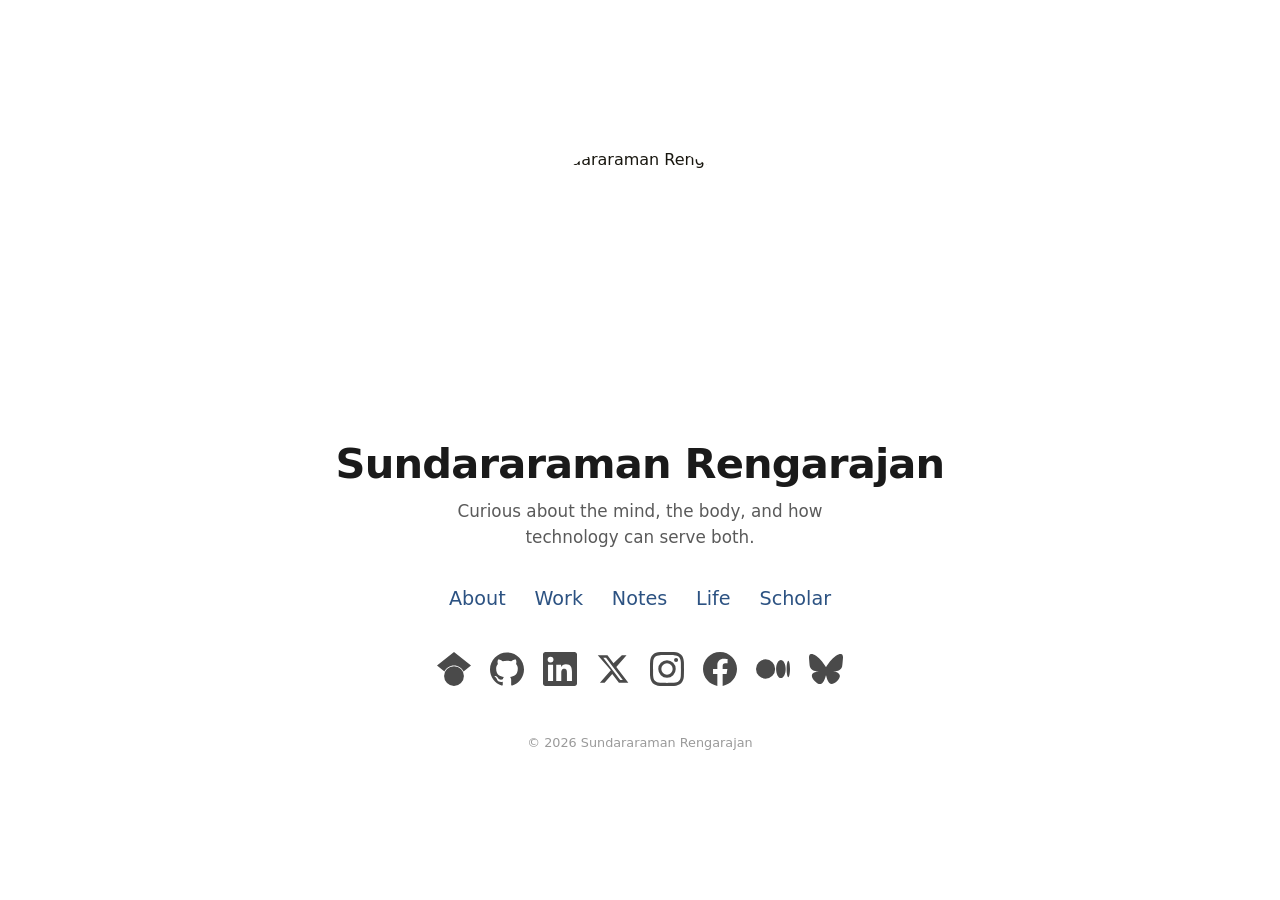
==== index.html @ 55886288 "Update image source for headshot" ====
<!DOCTYPE html>
<html lang="en">
<head>
  <meta charset="UTF-8">
  <meta name="viewport" content="width=device-width, initial-scale=1.0">
  <title>Sundararaman Rengarajan</title>
  <link rel="stylesheet" href="style.css">
  <style>
    body {
      background: #ffffff;
      display: flex;
      flex-direction: column;
      align-items: center;
      justify-content: center;
      min-height: 100vh;
      padding: 3rem 1.5rem;
      text-align: center;
      max-width: none;
    }
    .index-photo {
      width: 260px; height: 260px;
      border-radius: 50%;
      object-fit: cover; object-position: center top;
      display: block; margin: 0 auto 2.2rem;
    }
    .index-name {
      font-family: -apple-system, BlinkMacSystemFont, 'Segoe UI', system-ui, sans-serif;
      font-size: 2.6rem; font-weight: 700; color: #1a1a1a;
      letter-spacing: -0.02em; line-height: 1.1; margin-bottom: 0.7rem;
    }
    .index-tagline {
      font-size: 1.05rem; color: #5a5a5a; font-weight: 400;
      margin-bottom: 2rem; line-height: 1.55; max-width: 460px;
    }
    .index-nav {
      display: flex; align-items: center; justify-content: center;
      gap: 1.8rem; margin-bottom: 2.2rem; flex-wrap: wrap;
    }
    .index-nav a {
      font-size: 1.2rem; color: #2c5282;
      text-decoration: none; font-weight: 400; transition: color 0.15s;
    }
    .index-nav a:hover { color: #1a3a5c; }
    .index-icons {
      display: flex; align-items: center; justify-content: center;
      gap: 1.2rem; margin-bottom: 2.8rem; flex-wrap: wrap; max-width: 420px;
    }
    .index-icons a {
      color: #4a4a4a; text-decoration: none;
      display: flex; align-items: center; justify-content: center;
      transition: color 0.15s;
    }
    .index-icons a:hover { color: #1a3a5c; }
    .index-icons svg { width: 34px; height: 34px; fill: currentColor; }
    .index-footer { font-size: 0.8rem; color: #9a9a9a; margin: 0; }
    @media (max-width: 480px) {
      .index-photo { width: 190px; height: 190px; }
      .index-name  { font-size: 2rem; }
      .index-nav a { font-size: 1rem; }
      .index-icons svg { width: 28px; height: 28px; }
      .index-icons { gap: 1rem; }
    }
  </style>
</head>
<body>

  <img src="Sundar Rengarajan Headshot.png" alt="Sundararaman Rengarajan" class="index-photo">

  <h1 class="index-name">Sundararaman Rengarajan</h1>

  <p class="index-tagline">Curious about the mind, the body, and how technology can serve both.</p>

  <nav class="index-nav">
    <a href="about.html">About</a>
    <a href="work.html">Work</a>
    <a href="notes.html">Notes</a>
    <a href="life.html">Life</a>
    <a href="https://scholar.google.com/citations?hl=en&user=uG3noJkAAAAJ" target="_blank">Scholar</a>
  </nav>

  <div class="index-icons">

    <!-- Google Scholar -->
    <a href="https://scholar.google.com/citations?hl=en&user=uG3noJkAAAAJ" target="_blank" title="Google Scholar">
      <svg viewBox="0 0 24 24"><path d="M5.242 13.769L0 9.5 12 0l12 9.5-5.242 4.269C17.548 11.249 14.978 9.5 12 9.5c-2.977 0-5.548 1.748-6.758 4.269zM12 10a7 7 0 1 0 0 14 7 7 0 0 0 0-14z"/></svg>
    </a>

    <!-- GitHub -->
    <a href="https://github.com/thisissundarr" target="_blank" title="GitHub">
      <svg viewBox="0 0 24 24"><path d="M12 .297c-6.63 0-12 5.373-12 12 0 5.303 3.438 9.8 8.205 11.385.6.113.82-.258.82-.577 0-.285-.01-1.04-.015-2.04-3.338.724-4.042-1.61-4.042-1.61C4.422 18.07 3.633 17.7 3.633 17.7c-1.087-.744.084-.729.084-.729 1.205.084 1.838 1.236 1.838 1.236 1.07 1.835 2.809 1.305 3.495.998.108-.776.417-1.305.76-1.605-2.665-.3-5.466-1.332-5.466-5.93 0-1.31.465-2.38 1.235-3.22-.135-.303-.54-1.523.105-3.176 0 0 1.005-.322 3.3 1.23.96-.267 1.98-.399 3-.405 1.02.006 2.04.138 3 .405 2.28-1.552 3.285-1.23 3.285-1.23.645 1.653.24 2.873.12 3.176.765.84 1.23 1.91 1.23 3.22 0 4.61-2.805 5.625-5.475 5.92.42.36.81 1.096.81 2.22 0 1.606-.015 2.896-.015 3.286 0 .315.21.69.825.57C20.565 22.092 24 17.592 24 12.297c0-6.627-5.373-12-12-12"/></svg>
    </a>

    <!-- LinkedIn -->
    <a href="https://www.linkedin.com/in/this-is-sundarr/" target="_blank" title="LinkedIn">
      <svg viewBox="0 0 24 24"><path d="M20.447 20.452h-3.554v-5.569c0-1.328-.027-3.037-1.852-3.037-1.853 0-2.136 1.445-2.136 2.939v5.667H9.351V9h3.414v1.561h.046c.477-.9 1.637-1.85 3.37-1.85 3.601 0 4.267 2.37 4.267 5.455v6.286zM5.337 7.433a2.062 2.062 0 0 1-2.063-2.065 2.064 2.064 0 1 1 2.063 2.065zm1.782 13.019H3.555V9h3.564v11.452zM22.225 0H1.771C.792 0 0 .774 0 1.729v20.542C0 23.227.792 24 1.771 24h20.451C23.2 24 24 23.227 24 22.271V1.729C24 .774 23.2 0 22.222 0h.003z"/></svg>
    </a>

    <!-- X / Twitter -->
    <a href="https://x.com/this_is_sundarr" target="_blank" title="X (Twitter)">
      <svg viewBox="0 0 24 24"><path d="M18.244 2.25h3.308l-7.227 8.26 8.502 11.24H16.17l-4.714-6.231-5.401 6.231H2.746l7.73-8.835L1.254 2.25H8.08l4.259 5.63 5.905-5.63zm-1.161 17.52h1.833L7.084 4.126H5.117z"/></svg>
    </a>

    <!-- Instagram -->
    <a href="https://www.instagram.com/captain.cut_throat/" target="_blank" title="Instagram">
      <svg viewBox="0 0 24 24"><path d="M12 2.163c3.204 0 3.584.012 4.85.07 3.252.148 4.771 1.691 4.919 4.919.058 1.265.069 1.645.069 4.849 0 3.205-.012 3.584-.069 4.849-.149 3.225-1.664 4.771-4.919 4.919-1.266.058-1.644.07-4.85.07-3.204 0-3.584-.012-4.849-.07-3.26-.149-4.771-1.699-4.919-4.92-.058-1.265-.07-1.644-.07-4.849 0-3.204.013-3.583.07-4.849.149-3.227 1.664-4.771 4.919-4.919 1.266-.057 1.645-.069 4.849-.069zm0-2.163c-3.259 0-3.667.014-4.947.072-4.358.2-6.78 2.618-6.98 6.98-.059 1.281-.073 1.689-.073 4.948 0 3.259.014 3.668.072 4.948.2 4.358 2.618 6.78 6.98 6.98 1.281.058 1.689.072 4.948.072 3.259 0 3.668-.014 4.948-.072 4.354-.2 6.782-2.618 6.979-6.98.059-1.28.073-1.689.073-4.948 0-3.259-.014-3.667-.072-4.947-.196-4.354-2.617-6.78-6.979-6.98-1.281-.059-1.69-.073-4.949-.073zm0 5.838a6.162 6.162 0 1 0 0 12.324 6.162 6.162 0 0 0 0-12.324zM12 16a4 4 0 1 1 0-8 4 4 0 0 1 0 8zm6.406-11.845a1.44 1.44 0 1 0 0 2.881 1.44 1.44 0 0 0 0-2.881z"/></svg>
    </a>

    <!-- Facebook -->
    <a href="https://www.facebook.com/this.is.sundarr" target="_blank" title="Facebook">
      <svg viewBox="0 0 24 24"><path d="M24 12.073c0-6.627-5.373-12-12-12s-12 5.373-12 12c0 5.99 4.388 10.954 10.125 11.854v-8.385H7.078v-3.47h3.047V9.43c0-3.007 1.792-4.669 4.533-4.669 1.312 0 2.686.235 2.686.235v2.953H15.83c-1.491 0-1.956.925-1.956 1.874v2.25h3.328l-.532 3.47h-2.796v8.385C19.612 23.027 24 18.062 24 12.073z"/></svg>
    </a>

    <!-- Medium -->
    <a href="https://medium.com/@srenga93" target="_blank" title="Medium">
      <svg viewBox="0 0 24 24"><path d="M13.54 12a6.8 6.8 0 0 1-6.77 6.82A6.8 6.8 0 0 1 0 12a6.8 6.8 0 0 1 6.77-6.82A6.8 6.8 0 0 1 13.54 12zm7.42 0c0 3.54-1.51 6.42-3.38 6.42-1.87 0-3.39-2.88-3.39-6.42s1.52-6.42 3.39-6.42 3.38 2.88 3.38 6.42M24 12c0 3.17-.53 5.75-1.19 5.75-.66 0-1.19-2.58-1.19-5.75s.53-5.75 1.19-5.75C23.47 6.25 24 8.83 24 12z"/></svg>
    </a>

    <!-- Bluesky -->
    <a href="https://bsky.app/profile/this-is-sundarr.bsky.social" target="_blank" title="Bluesky">
      <svg viewBox="0 0 24 24"><path d="M12 10.8c-1.087-2.114-4.046-6.053-6.798-7.995C2.566.944 1.561 1.266.902 1.565.139 1.908 0 3.08 0 3.768c0 .69.378 5.65.624 6.479.815 2.736 3.713 3.66 6.383 3.364.136-.02.275-.039.415-.056-.138.022-.276.04-.415.056-3.912.58-7.387 2.005-2.83 7.078 5.013 5.19 6.87-1.113 7.823-4.308.953 3.195 2.05 9.271 7.733 4.308 4.267-4.308 1.172-6.498-2.74-7.078a8.741 8.741 0 0 1-.415-.056c.14.017.279.036.415.056 2.67.297 5.568-.628 6.383-3.364.246-.828.624-5.79.624-6.478 0-.69-.139-1.861-.902-2.204-.659-.299-1.664-.62-4.3 1.24C16.046 4.748 13.087 8.687 12 10.8z"/></svg>
    </a>

  </div>

  <p class="index-footer">© 2026 Sundararaman Rengarajan</p>

</body>
</html>
---- style.css ----
*, *::before, *::after { box-sizing: border-box; margin: 0; padding: 0; }

:root {
  --ivory:   #f6f3ee;
  --paper:   #faf8f4;
  --surface: #ffffff;
  --text:    #18160f;
  --soft:    #3a3830;
  --muted:   #7c7a72;
  --faint:   #e6e2d9;
  --rule:    #d6d1c7;
  --teal:    #1d6a54;
  --blue:    #1a4b74;
  --warm:    #8a4520;
  --gold:    #b89a3e;
  --serif:   'Georgia', 'Times New Roman', serif;
  --sans:    -apple-system, BlinkMacSystemFont, 'Segoe UI', system-ui, sans-serif;
  --mono:    'SFMono-Regular', 'Consolas', monospace;
  --width:   680px;
  --pad:     2rem;
}

html { font-size: 16px; }

/* ── BODY & BACKGROUND ── */
body {
  font-family: var(--sans);
  background-color: var(--ivory);
  background-image:
    radial-gradient(ellipse 700px 500px at 5% 0%, rgba(29,106,84,0.055) 0%, transparent 60%),
    radial-gradient(ellipse 600px 400px at 95% 80%, rgba(26,75,116,0.05) 0%, transparent 55%),
    url("data:image/svg+xml,%3Csvg xmlns='http://www.w3.org/2000/svg' width='60' height='60'%3E%3Ccircle cx='30' cy='30' r='0.8' fill='%238a8070' opacity='0.18'/%3E%3C/svg%3E");
  color: var(--text);
  line-height: 1.78;
  -webkit-font-smoothing: antialiased;
}

/* ── WRAPPER ── */
.wrapper {
  max-width: var(--width);
  margin: 0 auto;
  padding: 0 var(--pad) 6rem;
}

/* ── TOP ACCENT LINE ── */
.top-rule {
  height: 3px;
  background: linear-gradient(90deg, var(--teal) 0%, var(--blue) 50%, var(--teal) 100%);
  margin-bottom: 0;
}

/* ── NAV ── */
.site-nav {
  padding: 1.5rem 2rem;
  max-width: var(--width);
  margin: 0 auto;
  display: flex;
  align-items: center;
  gap: 0;
  flex-wrap: wrap;
  row-gap: 0.4rem;
  border-bottom: 1px solid var(--rule);
  margin-bottom: 0;
}

.site-nav .brand {
  font-family: var(--serif);
  font-size: 1rem;
  font-weight: normal;
  color: var(--text);
  text-decoration: none;
  margin-right: 2.2rem;
  letter-spacing: 0.01em;
}

.site-nav a {
  font-size: 0.79rem;
  color: var(--muted);
  text-decoration: none;
  margin-right: 1.3rem;
  letter-spacing: 0.03em;
  transition: color 0.15s;
}

.site-nav a:hover       { color: var(--teal); }
.site-nav a.on          { color: var(--text); }
.site-nav .ext::after   { content: ' ↗'; font-size: 0.65rem; opacity: 0.6; }

/* ── PAGE HERO (index) ── */
.hero {
  padding: 4rem 0 3.5rem;
  display: grid;
  grid-template-columns: 1fr auto;
  gap: 2.5rem;
  align-items: center;
  border-bottom: 1px solid var(--rule);
  margin-bottom: 0;
}

.hero-text h1 {
  font-family: var(--serif);
  font-size: 2.5rem;
  font-weight: normal;
  line-height: 1.15;
  letter-spacing: -0.02em;
  color: var(--text);
  margin-bottom: 0.6rem;
}

.hero-text .role {
  font-size: 0.88rem;
  color: var(--muted);
  margin-bottom: 0.3rem;
  line-height: 1.6;
}

.hero-text .tagline {
  font-size: 1rem;
  color: var(--soft);
  font-style: italic;
  font-family: var(--serif);
  margin: 0.9rem 0 1.6rem;
  line-height: 1.55;
}

.hero-photo {
  flex-shrink: 0;
}

.hero-photo img {
  width: 150px;
  height: 150px;
  border-radius: 50%;
  object-fit: cover;
  object-position: center top;
  display: block;
  border: 3px solid var(--surface);
  box-shadow: 0 0 0 1px var(--rule), 0 4px 24px rgba(0,0,0,0.08);
}

/* ── SOCIAL LINKS ── */
.socials {
  display: flex;
  gap: 0.5rem;
  flex-wrap: wrap;
}

.socials a {
  display: inline-flex;
  align-items: center;
  gap: 0.35rem;
  font-size: 0.77rem;
  color: var(--soft);
  text-decoration: none;
  border: 1px solid var(--rule);
  padding: 0.3rem 0.75rem;
  border-radius: 100px;
  background: var(--surface);
  transition: all 0.15s;
  letter-spacing: 0.01em;
}

.socials a:hover {
  border-color: var(--teal);
  color: var(--teal);
  background: rgba(29,106,84,0.05);
  text-decoration: none;
}

.socials a svg {
  width: 12px;
  height: 12px;
  flex-shrink: 0;
  fill: currentColor;
}

/* ── PAGE HEADER (inner pages) ── */
.page-top {
  padding: 3.2rem 0 2.5rem;
  border-bottom: 1px solid var(--rule);
  margin-bottom: 0;
}

.page-top h1 {
  font-family: var(--serif);
  font-size: 1.9rem;
  font-weight: normal;
  color: var(--text);
  letter-spacing: -0.015em;
  line-height: 1.2;
  margin-bottom: 0.4rem;
}

.page-top .sub {
  font-size: 0.85rem;
  color: var(--muted);
  font-style: italic;
}

/* ── SECTION HEADINGS ── */
.section {
  margin-top: 3rem;
}

.section-label {
  font-size: 0.68rem;
  font-weight: 600;
  text-transform: uppercase;
  letter-spacing: 0.14em;
  color: var(--teal);
  margin-bottom: 1.2rem;
  display: flex;
  align-items: center;
  gap: 0.6rem;
}

.section-label::after {
  content: '';
  flex: 1;
  height: 1px;
  background: var(--faint);
}

h2 {
  font-family: var(--serif);
  font-size: 1.05rem;
  font-weight: normal;
  color: var(--text);
  margin: 2.6rem 0 1rem;
  padding-bottom: 0.35rem;
  border-bottom: 1px solid var(--rule);
}

h3 {
  font-size: 0.87rem;
  font-weight: 600;
  color: var(--text);
  margin: 1.6rem 0 0.28rem;
}

/* ── BODY TEXT ── */
p {
  font-size: 0.93rem;
  color: var(--soft);
  margin-bottom: 1rem;
  line-height: 1.82;
}

p:last-child { margin-bottom: 0; }

a { color: var(--blue); text-decoration: none; }
a:hover { text-decoration: underline; }

ul, ol { padding-left: 1.15rem; margin-bottom: 1rem; }
li {
  font-size: 0.89rem;
  color: var(--soft);
  margin-bottom: 0.3rem;
  line-height: 1.65;
}

hr {
  border: none;
  border-top: 1px solid var(--rule);
  margin: 2.6rem 0;
}

strong { color: var(--text); font-weight: 600; }
em     { font-style: italic; }

/* ── INDEX NAV LINKS ── */
.index-links {
  padding: 2.5rem 0 0;
  display: flex;
  flex-direction: column;
  gap: 0;
}

.index-links a {
  font-size: 0.97rem;
  color: var(--text);
  text-decoration: none;
  padding: 0.75rem 0;
  border-bottom: 1px solid var(--faint);
  display: flex;
  align-items: center;
  gap: 0.6rem;
  transition: color 0.15s;
}

.index-links a:first-child { border-top: 1px solid var(--faint); }

.index-links a:hover { color: var(--teal); text-decoration: none; }

.index-links .link-desc {
  font-size: 0.78rem;
  color: var(--muted);
  margin-left: 0.6rem;
}

/* ── PROFILE ROW (work page) ── */
.profile-row {
  display: flex;
  align-items: flex-start;
  gap: 1.5rem;
  margin: 2rem 0 0;
}

.profile-row img {
  width: 78px;
  height: 78px;
  border-radius: 50%;
  object-fit: cover;
  object-position: center top;
  flex-shrink: 0;
  border: 2px solid var(--surface);
  box-shadow: 0 0 0 1px var(--rule);
}

.profile-text {
  font-size: 0.88rem;
  color: var(--soft);
  line-height: 1.78;
}

.profile-text strong { font-size: 0.96rem; display: block; margin-bottom: 0.1rem; }

.interests {
  margin-top: 0.5rem;
  font-size: 0.78rem;
  color: var(--muted);
  font-style: italic;
}

/* ── PUBLICATIONS ── */
.pub {
  padding: 1.25rem 0;
  border-bottom: 1px solid var(--faint);
}

.pub:first-child { padding-top: 0; }
.pub:last-child  { border-bottom: none; }

.pub-title {
  display: block;
  font-size: 0.93rem;
  font-weight: 500;
  color: var(--text);
  line-height: 1.5;
  margin-bottom: 0.2rem;
}

.pub-authors {
  font-size: 0.8rem;
  color: var(--muted);
  margin-bottom: 0.15rem;
}

.pub-venue {
  font-size: 0.79rem;
  color: var(--muted);
  font-style: italic;
  margin-bottom: 0.42rem;
}

.pub-venue .ur { color: var(--warm); font-style: normal; font-weight: 500; }

.pub-links { display: flex; gap: 0.38rem; flex-wrap: wrap; align-items: center; }

.pub-links a {
  font-size: 0.72rem;
  color: var(--soft);
  border: 1px solid var(--rule);
  padding: 0.07rem 0.52rem;
  border-radius: 2px;
  background: var(--surface);
  transition: all 0.12s;
}

.pub-links a:hover { border-color: var(--blue); color: var(--blue); text-decoration: none; }

.ep {
  font-size: 0.72rem;
  color: #7a5800;
  background: #fdf3cc;
  border: 1px solid #e0d080;
  padding: 0.07rem 0.48rem;
  border-radius: 2px;
}

/* ── AWARD LIST ── */
.award-list { list-style: none; padding: 0; }

.award-list li {
  display: grid;
  grid-template-columns: 48px 1fr;
  gap: 1rem;
  padding: 0.5rem 0;
  border-bottom: 1px solid var(--faint);
  font-size: 0.88rem;
  align-items: baseline;
}

.award-list li:last-child { border-bottom: none; }

.yr {
  font-size: 0.74rem;
  color: var(--muted);
  font-variant-numeric: tabular-nums;
}

/* ── SERVICE ── */
.svc-year {
  font-size: 0.68rem;
  font-weight: 600;
  color: var(--teal);
  text-transform: uppercase;
  letter-spacing: 0.1em;
  margin: 1.6rem 0 0.5rem;
}

/* ── TEACHING & EDU ── */
.teach, .edu {
  padding: 0.72rem 0;
  border-bottom: 1px solid var(--faint);
}

.teach:last-child, .edu:last-child { border-bottom: none; }
.teach strong, .edu strong { font-size: 0.9rem; display: block; }
.teach span, .edu span { font-size: 0.8rem; color: var(--muted); display: block; line-height: 1.55; }

/* ── NOTES ── */
.note {
  display: grid;
  grid-template-columns: 62px 1fr;
  gap: 1rem;
  padding: 0.6rem 0;
  border-bottom: 1px solid var(--faint);
  align-items: baseline;
}

.note:last-child { border-bottom: none; }

.note-date { font-size: 0.73rem; color: var(--muted); white-space: nowrap; }
.note a { font-size: 0.9rem; color: var(--text); }
.note a:hover { color: var(--teal); text-decoration: none; }
.ext-mark { font-size: 0.68rem; color: var(--muted); margin-left: 0.25rem; }

/* ── ARROW LINKS (about) ── */
.arrow-links {
  margin-top: 2.2rem;
  display: flex;
  gap: 1.4rem;
  flex-wrap: wrap;
}

.arrow-links a { font-size: 0.84rem; color: var(--soft); }
.arrow-links a:hover { color: var(--teal); text-decoration: none; }

/* ── FOOTER ── */
footer {
  padding-top: 3rem;
  font-size: 0.74rem;
  color: var(--muted);
  letter-spacing: 0.01em;
  border-top: 1px solid var(--faint);
  margin-top: 4rem;
  display: flex;
  align-items: center;
  justify-content: space-between;
  flex-wrap: wrap;
  gap: 0.5rem;
}

footer a { color: var(--muted); text-decoration: none; }
footer a:hover { color: var(--text); }

/* ── CARD (about summary on index) ── */
.card-row {
  display: grid;
  grid-template-columns: repeat(2, 1fr);
  gap: 0.75rem;
  margin-top: 2.5rem;
}

.card {
  background: var(--surface);
  border: 1px solid var(--rule);
  border-radius: 6px;
  padding: 1rem 1.1rem;
}

.card-label {
  font-size: 0.68rem;
  text-transform: uppercase;
  letter-spacing: 0.1em;
  color: var(--teal);
  font-weight: 600;
  margin-bottom: 0.3rem;
}

.card p {
  font-size: 0.82rem;
  color: var(--muted);
  margin: 0;
  line-height: 1.6;
}

/* ── RESPONSIVE ── */
@media (max-width: 520px) {
  :root { --pad: 1.2rem; }
  html  { font-size: 15px; }
  .hero { grid-template-columns: 1fr; }
  .hero-photo { order: -1; }
  .hero-photo img { width: 100px; height: 100px; }
  .hero-text h1 { font-size: 2rem; }
  .card-row { grid-template-columns: 1fr; }
  .profile-row { flex-direction: column; gap: 1rem; }
}
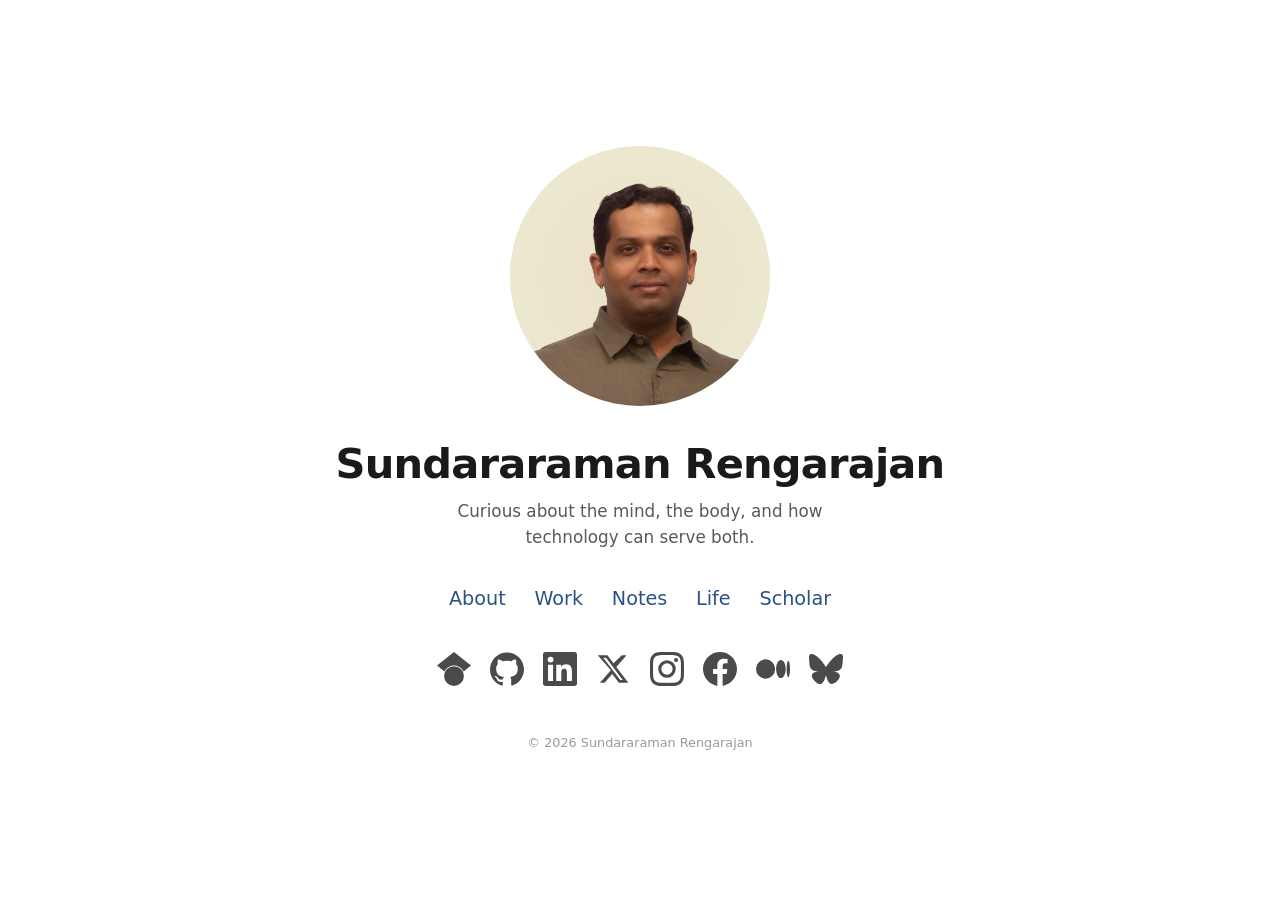
==== commit 507e2e8c: "Add files via upload" ====
--- a/index.html
+++ b/index.html
@@ -1,128 +1,128 @@
 <!DOCTYPE html>
 <html lang="en">
 <head>
-  <meta charset="UTF-8">
-  <meta name="viewport" content="width=device-width, initial-scale=1.0">
-  <title>Sundararaman Rengarajan</title>
-  <link rel="stylesheet" href="style.css">
-  <style>
-    body {
-      background: #ffffff;
-      display: flex;
-      flex-direction: column;
-      align-items: center;
-      justify-content: center;
-      min-height: 100vh;
-      padding: 3rem 1.5rem;
-      text-align: center;
-      max-width: none;
-    }
-    .index-photo {
-      width: 260px; height: 260px;
-      border-radius: 50%;
-      object-fit: cover; object-position: center top;
-      display: block; margin: 0 auto 2.2rem;
-    }
-    .index-name {
-      font-family: -apple-system, BlinkMacSystemFont, 'Segoe UI', system-ui, sans-serif;
-      font-size: 2.6rem; font-weight: 700; color: #1a1a1a;
-      letter-spacing: -0.02em; line-height: 1.1; margin-bottom: 0.7rem;
-    }
-    .index-tagline {
-      font-size: 1.05rem; color: #5a5a5a; font-weight: 400;
-      margin-bottom: 2rem; line-height: 1.55; max-width: 460px;
-    }
-    .index-nav {
-      display: flex; align-items: center; justify-content: center;
-      gap: 1.8rem; margin-bottom: 2.2rem; flex-wrap: wrap;
-    }
-    .index-nav a {
-      font-size: 1.2rem; color: #2c5282;
-      text-decoration: none; font-weight: 400; transition: color 0.15s;
-    }
-    .index-nav a:hover { color: #1a3a5c; }
-    .index-icons {
-      display: flex; align-items: center; justify-content: center;
-      gap: 1.2rem; margin-bottom: 2.8rem; flex-wrap: wrap; max-width: 420px;
-    }
-    .index-icons a {
-      color: #4a4a4a; text-decoration: none;
-      display: flex; align-items: center; justify-content: center;
-      transition: color 0.15s;
-    }
-    .index-icons a:hover { color: #1a3a5c; }
-    .index-icons svg { width: 34px; height: 34px; fill: currentColor; }
-    .index-footer { font-size: 0.8rem; color: #9a9a9a; margin: 0; }
-    @media (max-width: 480px) {
-      .index-photo { width: 190px; height: 190px; }
-      .index-name  { font-size: 2rem; }
-      .index-nav a { font-size: 1rem; }
-      .index-icons svg { width: 28px; height: 28px; }
-      .index-icons { gap: 1rem; }
-    }
-  </style>
+ <meta charset="UTF-8">
+ <meta name="viewport" content="width=device-width, initial-scale=1.0">
+ <title>Sundararaman Rengarajan</title>
+ <link rel="stylesheet" href="style.css">
+ <style>
+ body {
+ background: #ffffff;
+ display: flex;
+ flex-direction: column;
+ align-items: center;
+ justify-content: center;
+ min-height: 100vh;
+ padding: 3rem 1.5rem;
+ text-align: center;
+ max-width: none;
+ }
+ .index-photo {
+ width: 260px; height: 260px;
+ border-radius: 50%;
+ object-fit: cover; object-position: center top;
+ display: block; margin: 0 auto 2.2rem;
+ }
+ .index-name {
+ font-family: -apple-system, BlinkMacSystemFont, 'Segoe UI', system-ui, sans-serif;
+ font-size: 2.6rem; font-weight: 700; color: #1a1a1a;
+ letter-spacing: -0.02em; line-height: 1.1; margin-bottom: 0.7rem;
+ }
+ .index-tagline {
+ font-size: 1.05rem; color: #5a5a5a; font-weight: 400;
+ margin-bottom: 2rem; line-height: 1.55; max-width: 460px;
+ }
+ .index-nav {
+ display: flex; align-items: center; justify-content: center;
+ gap: 1.8rem; margin-bottom: 2.2rem; flex-wrap: wrap;
+ }
+ .index-nav a {
+ font-size: 1.2rem; color: #2c5282;
+ text-decoration: none; font-weight: 400; transition: color 0.15s;
+ }
+ .index-nav a:hover { color: #1a3a5c; }
+ .index-icons {
+ display: flex; align-items: center; justify-content: center;
+ gap: 1.2rem; margin-bottom: 2.8rem; flex-wrap: wrap; max-width: 420px;
+ }
+ .index-icons a {
+ color: #4a4a4a; text-decoration: none;
+ display: flex; align-items: center; justify-content: center;
+ transition: color 0.15s;
+ }
+ .index-icons a:hover { color: #1a3a5c; }
+ .index-icons svg { width: 34px; height: 34px; fill: currentColor; }
+ .index-footer { font-size: 0.8rem; color: #9a9a9a; margin: 0; }
+ @media (max-width: 480px) {
+ .index-photo { width: 190px; height: 190px; }
+ .index-name { font-size: 2rem; }
+ .index-nav a { font-size: 1rem; }
+ .index-icons svg { width: 28px; height: 28px; }
+ .index-icons { gap: 1rem; }
+ }
+ </style>
 </head>
 <body>
 
-  <img src="Sundar Rengarajan Headshot.png" alt="Sundararaman Rengarajan" class="index-photo">
+ <img src="Sundar_Headshot.png" alt="Sundararaman Rengarajan" class="index-photo">
 
-  <h1 class="index-name">Sundararaman Rengarajan</h1>
+ <h1 class="index-name">Sundararaman Rengarajan</h1>
 
-  <p class="index-tagline">Curious about the mind, the body, and how technology can serve both.</p>
+ <p class="index-tagline">Curious about the mind, the body, and how technology can serve both.</p>
 
-  <nav class="index-nav">
-    <a href="about.html">About</a>
-    <a href="work.html">Work</a>
-    <a href="notes.html">Notes</a>
-    <a href="life.html">Life</a>
-    <a href="https://scholar.google.com/citations?hl=en&user=uG3noJkAAAAJ" target="_blank">Scholar</a>
-  </nav>
+ <nav class="index-nav">
+ <a href="about.html">About</a>
+ <a href="work.html">Work</a>
+ <a href="notes.html">Notes</a>
+ <a href="life.html">Life</a>
+ <a href="https://scholar.google.com/citations?hl=en&user=uG3noJkAAAAJ" target="_blank">Scholar</a>
+ </nav>
 
-  <div class="index-icons">
+ <div class="index-icons">
 
-    <!-- Google Scholar -->
-    <a href="https://scholar.google.com/citations?hl=en&user=uG3noJkAAAAJ" target="_blank" title="Google Scholar">
-      <svg viewBox="0 0 24 24"><path d="M5.242 13.769L0 9.5 12 0l12 9.5-5.242 4.269C17.548 11.249 14.978 9.5 12 9.5c-2.977 0-5.548 1.748-6.758 4.269zM12 10a7 7 0 1 0 0 14 7 7 0 0 0 0-14z"/></svg>
-    </a>
+ <!-- Google Scholar -->
+ <a href="https://scholar.google.com/citations?hl=en&user=uG3noJkAAAAJ" target="_blank" title="Google Scholar">
+ <svg viewBox="0 0 24 24"><path d="M5.242 13.769L0 9.5 12 0l12 9.5-5.242 4.269C17.548 11.249 14.978 9.5 12 9.5c-2.977 0-5.548 1.748-6.758 4.269zM12 10a7 7 0 1 0 0 14 7 7 0 0 0 0-14z"/></svg>
+ </a>
 
-    <!-- GitHub -->
-    <a href="https://github.com/thisissundarr" target="_blank" title="GitHub">
-      <svg viewBox="0 0 24 24"><path d="M12 .297c-6.63 0-12 5.373-12 12 0 5.303 3.438 9.8 8.205 11.385.6.113.82-.258.82-.577 0-.285-.01-1.04-.015-2.04-3.338.724-4.042-1.61-4.042-1.61C4.422 18.07 3.633 17.7 3.633 17.7c-1.087-.744.084-.729.084-.729 1.205.084 1.838 1.236 1.838 1.236 1.07 1.835 2.809 1.305 3.495.998.108-.776.417-1.305.76-1.605-2.665-.3-5.466-1.332-5.466-5.93 0-1.31.465-2.38 1.235-3.22-.135-.303-.54-1.523.105-3.176 0 0 1.005-.322 3.3 1.23.96-.267 1.98-.399 3-.405 1.02.006 2.04.138 3 .405 2.28-1.552 3.285-1.23 3.285-1.23.645 1.653.24 2.873.12 3.176.765.84 1.23 1.91 1.23 3.22 0 4.61-2.805 5.625-5.475 5.92.42.36.81 1.096.81 2.22 0 1.606-.015 2.896-.015 3.286 0 .315.21.69.825.57C20.565 22.092 24 17.592 24 12.297c0-6.627-5.373-12-12-12"/></svg>
-    </a>
+ <!-- GitHub -->
+ <a href="https://github.com/thisissundarr" target="_blank" title="GitHub">
+ <svg viewBox="0 0 24 24"><path d="M12 .297c-6.63 0-12 5.373-12 12 0 5.303 3.438 9.8 8.205 11.385.6.113.82-.258.82-.577 0-.285-.01-1.04-.015-2.04-3.338.724-4.042-1.61-4.042-1.61C4.422 18.07 3.633 17.7 3.633 17.7c-1.087-.744.084-.729.084-.729 1.205.084 1.838 1.236 1.838 1.236 1.07 1.835 2.809 1.305 3.495.998.108-.776.417-1.305.76-1.605-2.665-.3-5.466-1.332-5.466-5.93 0-1.31.465-2.38 1.235-3.22-.135-.303-.54-1.523.105-3.176 0 0 1.005-.322 3.3 1.23.96-.267 1.98-.399 3-.405 1.02.006 2.04.138 3 .405 2.28-1.552 3.285-1.23 3.285-1.23.645 1.653.24 2.873.12 3.176.765.84 1.23 1.91 1.23 3.22 0 4.61-2.805 5.625-5.475 5.92.42.36.81 1.096.81 2.22 0 1.606-.015 2.896-.015 3.286 0 .315.21.69.825.57C20.565 22.092 24 17.592 24 12.297c0-6.627-5.373-12-12-12"/></svg>
+ </a>
 
-    <!-- LinkedIn -->
-    <a href="https://www.linkedin.com/in/this-is-sundarr/" target="_blank" title="LinkedIn">
-      <svg viewBox="0 0 24 24"><path d="M20.447 20.452h-3.554v-5.569c0-1.328-.027-3.037-1.852-3.037-1.853 0-2.136 1.445-2.136 2.939v5.667H9.351V9h3.414v1.561h.046c.477-.9 1.637-1.85 3.37-1.85 3.601 0 4.267 2.37 4.267 5.455v6.286zM5.337 7.433a2.062 2.062 0 0 1-2.063-2.065 2.064 2.064 0 1 1 2.063 2.065zm1.782 13.019H3.555V9h3.564v11.452zM22.225 0H1.771C.792 0 0 .774 0 1.729v20.542C0 23.227.792 24 1.771 24h20.451C23.2 24 24 23.227 24 22.271V1.729C24 .774 23.2 0 22.222 0h.003z"/></svg>
-    </a>
+ <!-- LinkedIn -->
+ <a href="https://www.linkedin.com/in/this-is-sundarr/" target="_blank" title="LinkedIn">
+ <svg viewBox="0 0 24 24"><path d="M20.447 20.452h-3.554v-5.569c0-1.328-.027-3.037-1.852-3.037-1.853 0-2.136 1.445-2.136 2.939v5.667H9.351V9h3.414v1.561h.046c.477-.9 1.637-1.85 3.37-1.85 3.601 0 4.267 2.37 4.267 5.455v6.286zM5.337 7.433a2.062 2.062 0 0 1-2.063-2.065 2.064 2.064 0 1 1 2.063 2.065zm1.782 13.019H3.555V9h3.564v11.452zM22.225 0H1.771C.792 0 0 .774 0 1.729v20.542C0 23.227.792 24 1.771 24h20.451C23.2 24 24 23.227 24 22.271V1.729C24 .774 23.2 0 22.222 0h.003z"/></svg>
+ </a>
 
-    <!-- X / Twitter -->
-    <a href="https://x.com/this_is_sundarr" target="_blank" title="X (Twitter)">
-      <svg viewBox="0 0 24 24"><path d="M18.244 2.25h3.308l-7.227 8.26 8.502 11.24H16.17l-4.714-6.231-5.401 6.231H2.746l7.73-8.835L1.254 2.25H8.08l4.259 5.63 5.905-5.63zm-1.161 17.52h1.833L7.084 4.126H5.117z"/></svg>
-    </a>
+ <!-- X / Twitter -->
+ <a href="https://x.com/this_is_sundarr" target="_blank" title="X (Twitter)">
+ <svg viewBox="0 0 24 24"><path d="M18.244 2.25h3.308l-7.227 8.26 8.502 11.24H16.17l-4.714-6.231-5.401 6.231H2.746l7.73-8.835L1.254 2.25H8.08l4.259 5.63 5.905-5.63zm-1.161 17.52h1.833L7.084 4.126H5.117z"/></svg>
+ </a>
 
-    <!-- Instagram -->
-    <a href="https://www.instagram.com/captain.cut_throat/" target="_blank" title="Instagram">
-      <svg viewBox="0 0 24 24"><path d="M12 2.163c3.204 0 3.584.012 4.85.07 3.252.148 4.771 1.691 4.919 4.919.058 1.265.069 1.645.069 4.849 0 3.205-.012 3.584-.069 4.849-.149 3.225-1.664 4.771-4.919 4.919-1.266.058-1.644.07-4.85.07-3.204 0-3.584-.012-4.849-.07-3.26-.149-4.771-1.699-4.919-4.92-.058-1.265-.07-1.644-.07-4.849 0-3.204.013-3.583.07-4.849.149-3.227 1.664-4.771 4.919-4.919 1.266-.057 1.645-.069 4.849-.069zm0-2.163c-3.259 0-3.667.014-4.947.072-4.358.2-6.78 2.618-6.98 6.98-.059 1.281-.073 1.689-.073 4.948 0 3.259.014 3.668.072 4.948.2 4.358 2.618 6.78 6.98 6.98 1.281.058 1.689.072 4.948.072 3.259 0 3.668-.014 4.948-.072 4.354-.2 6.782-2.618 6.979-6.98.059-1.28.073-1.689.073-4.948 0-3.259-.014-3.667-.072-4.947-.196-4.354-2.617-6.78-6.979-6.98-1.281-.059-1.69-.073-4.949-.073zm0 5.838a6.162 6.162 0 1 0 0 12.324 6.162 6.162 0 0 0 0-12.324zM12 16a4 4 0 1 1 0-8 4 4 0 0 1 0 8zm6.406-11.845a1.44 1.44 0 1 0 0 2.881 1.44 1.44 0 0 0 0-2.881z"/></svg>
-    </a>
+ <!-- Instagram -->
+ <a href="https://www.instagram.com/captain.cut_throat/" target="_blank" title="Instagram">
+ <svg viewBox="0 0 24 24"><path d="M12 2.163c3.204 0 3.584.012 4.85.07 3.252.148 4.771 1.691 4.919 4.919.058 1.265.069 1.645.069 4.849 0 3.205-.012 3.584-.069 4.849-.149 3.225-1.664 4.771-4.919 4.919-1.266.058-1.644.07-4.85.07-3.204 0-3.584-.012-4.849-.07-3.26-.149-4.771-1.699-4.919-4.92-.058-1.265-.07-1.644-.07-4.849 0-3.204.013-3.583.07-4.849.149-3.227 1.664-4.771 4.919-4.919 1.266-.057 1.645-.069 4.849-.069zm0-2.163c-3.259 0-3.667.014-4.947.072-4.358.2-6.78 2.618-6.98 6.98-.059 1.281-.073 1.689-.073 4.948 0 3.259.014 3.668.072 4.948.2 4.358 2.618 6.78 6.98 6.98 1.281.058 1.689.072 4.948.072 3.259 0 3.668-.014 4.948-.072 4.354-.2 6.782-2.618 6.979-6.98.059-1.28.073-1.689.073-4.948 0-3.259-.014-3.667-.072-4.947-.196-4.354-2.617-6.78-6.979-6.98-1.281-.059-1.69-.073-4.949-.073zm0 5.838a6.162 6.162 0 1 0 0 12.324 6.162 6.162 0 0 0 0-12.324zM12 16a4 4 0 1 1 0-8 4 4 0 0 1 0 8zm6.406-11.845a1.44 1.44 0 1 0 0 2.881 1.44 1.44 0 0 0 0-2.881z"/></svg>
+ </a>
 
-    <!-- Facebook -->
-    <a href="https://www.facebook.com/this.is.sundarr" target="_blank" title="Facebook">
-      <svg viewBox="0 0 24 24"><path d="M24 12.073c0-6.627-5.373-12-12-12s-12 5.373-12 12c0 5.99 4.388 10.954 10.125 11.854v-8.385H7.078v-3.47h3.047V9.43c0-3.007 1.792-4.669 4.533-4.669 1.312 0 2.686.235 2.686.235v2.953H15.83c-1.491 0-1.956.925-1.956 1.874v2.25h3.328l-.532 3.47h-2.796v8.385C19.612 23.027 24 18.062 24 12.073z"/></svg>
-    </a>
+ <!-- Facebook -->
+ <a href="https://www.facebook.com/this.is.sundarr" target="_blank" title="Facebook">
+ <svg viewBox="0 0 24 24"><path d="M24 12.073c0-6.627-5.373-12-12-12s-12 5.373-12 12c0 5.99 4.388 10.954 10.125 11.854v-8.385H7.078v-3.47h3.047V9.43c0-3.007 1.792-4.669 4.533-4.669 1.312 0 2.686.235 2.686.235v2.953H15.83c-1.491 0-1.956.925-1.956 1.874v2.25h3.328l-.532 3.47h-2.796v8.385C19.612 23.027 24 18.062 24 12.073z"/></svg>
+ </a>
 
-    <!-- Medium -->
-    <a href="https://medium.com/@srenga93" target="_blank" title="Medium">
-      <svg viewBox="0 0 24 24"><path d="M13.54 12a6.8 6.8 0 0 1-6.77 6.82A6.8 6.8 0 0 1 0 12a6.8 6.8 0 0 1 6.77-6.82A6.8 6.8 0 0 1 13.54 12zm7.42 0c0 3.54-1.51 6.42-3.38 6.42-1.87 0-3.39-2.88-3.39-6.42s1.52-6.42 3.39-6.42 3.38 2.88 3.38 6.42M24 12c0 3.17-.53 5.75-1.19 5.75-.66 0-1.19-2.58-1.19-5.75s.53-5.75 1.19-5.75C23.47 6.25 24 8.83 24 12z"/></svg>
-    </a>
+ <!-- Medium -->
+ <a href="https://medium.com/@srenga93" target="_blank" title="Medium">
+ <svg viewBox="0 0 24 24"><path d="M13.54 12a6.8 6.8 0 0 1-6.77 6.82A6.8 6.8 0 0 1 0 12a6.8 6.8 0 0 1 6.77-6.82A6.8 6.8 0 0 1 13.54 12zm7.42 0c0 3.54-1.51 6.42-3.38 6.42-1.87 0-3.39-2.88-3.39-6.42s1.52-6.42 3.39-6.42 3.38 2.88 3.38 6.42M24 12c0 3.17-.53 5.75-1.19 5.75-.66 0-1.19-2.58-1.19-5.75s.53-5.75 1.19-5.75C23.47 6.25 24 8.83 24 12z"/></svg>
+ </a>
 
-    <!-- Bluesky -->
-    <a href="https://bsky.app/profile/this-is-sundarr.bsky.social" target="_blank" title="Bluesky">
-      <svg viewBox="0 0 24 24"><path d="M12 10.8c-1.087-2.114-4.046-6.053-6.798-7.995C2.566.944 1.561 1.266.902 1.565.139 1.908 0 3.08 0 3.768c0 .69.378 5.65.624 6.479.815 2.736 3.713 3.66 6.383 3.364.136-.02.275-.039.415-.056-.138.022-.276.04-.415.056-3.912.58-7.387 2.005-2.83 7.078 5.013 5.19 6.87-1.113 7.823-4.308.953 3.195 2.05 9.271 7.733 4.308 4.267-4.308 1.172-6.498-2.74-7.078a8.741 8.741 0 0 1-.415-.056c.14.017.279.036.415.056 2.67.297 5.568-.628 6.383-3.364.246-.828.624-5.79.624-6.478 0-.69-.139-1.861-.902-2.204-.659-.299-1.664-.62-4.3 1.24C16.046 4.748 13.087 8.687 12 10.8z"/></svg>
-    </a>
+ <!-- Bluesky -->
+ <a href="https://bsky.app/profile/this-is-sundarr.bsky.social" target="_blank" title="Bluesky">
+ <svg viewBox="0 0 24 24"><path d="M12 10.8c-1.087-2.114-4.046-6.053-6.798-7.995C2.566.944 1.561 1.266.902 1.565.139 1.908 0 3.08 0 3.768c0 .69.378 5.65.624 6.479.815 2.736 3.713 3.66 6.383 3.364.136-.02.275-.039.415-.056-.138.022-.276.04-.415.056-3.912.58-7.387 2.005-2.83 7.078 5.013 5.19 6.87-1.113 7.823-4.308.953 3.195 2.05 9.271 7.733 4.308 4.267-4.308 1.172-6.498-2.74-7.078a8.741 8.741 0 0 1-.415-.056c.14.017.279.036.415.056 2.67.297 5.568-.628 6.383-3.364.246-.828.624-5.79.624-6.478 0-.69-.139-1.861-.902-2.204-.659-.299-1.664-.62-4.3 1.24C16.046 4.748 13.087 8.687 12 10.8z"/></svg>
+ </a>
 
-  </div>
+ </div>
 
-  <p class="index-footer">© 2026 Sundararaman Rengarajan</p>
+ <p class="index-footer">© 2026 Sundararaman Rengarajan</p>
 
 </body>
 </html>
--- a/style.css
+++ b/style.css
@@ -457,6 +457,223 @@
 .arrow-links a { font-size: 0.84rem; color: var(--soft); }
 .arrow-links a:hover { color: var(--teal); text-decoration: none; }
 
+/* ── TIMELINE ── */
+.timeline {
+  margin: 1.5rem 0 0;
+  position: relative;
+  padding-left: 1.4rem;
+  border-left: 1px solid var(--rule);
+}
+
+.timeline-item {
+  position: relative;
+  padding: 0.55rem 0 0.85rem 0.3rem;
+}
+
+.timeline-item:last-child { padding-bottom: 0.2rem; }
+
+.timeline-item::before {
+  content: '';
+  position: absolute;
+  left: -1.75rem;
+  top: 0.95rem;
+  width: 9px;
+  height: 9px;
+  border-radius: 50%;
+  background: var(--teal);
+  border: 2px solid var(--paper);
+  box-shadow: 0 0 0 1px var(--rule);
+}
+
+.timeline-item.highlight::before {
+  background: var(--gold);
+}
+
+.timeline-date {
+  font-size: 0.72rem;
+  color: var(--muted);
+  font-variant-numeric: tabular-nums;
+  letter-spacing: 0.02em;
+  display: block;
+  margin-bottom: 0.15rem;
+}
+
+.timeline-title {
+  font-size: 0.92rem;
+  color: var(--text);
+  font-weight: 500;
+  line-height: 1.5;
+  display: block;
+  margin-bottom: 0.15rem;
+}
+
+.timeline-desc {
+  font-size: 0.82rem;
+  color: var(--muted);
+  line-height: 1.6;
+}
+
+.timeline-desc a { color: var(--blue); }
+
+/* ── ARTICLE CARDS (Medium previews) ── */
+.article-grid {
+  display: grid;
+  grid-template-columns: repeat(2, 1fr);
+  gap: 1rem;
+  margin: 1.2rem 0 1.5rem;
+}
+
+.article-card {
+  display: flex;
+  flex-direction: column;
+  background: var(--surface);
+  border: 1px solid var(--rule);
+  border-radius: 6px;
+  overflow: hidden;
+  transition: transform 0.15s, border-color 0.15s, box-shadow 0.15s;
+  text-decoration: none;
+  color: inherit;
+}
+
+.article-card:hover {
+  transform: translateY(-2px);
+  border-color: var(--teal);
+  box-shadow: 0 4px 14px rgba(0,0,0,0.06);
+  text-decoration: none;
+}
+
+.article-thumb {
+  width: 100%;
+  aspect-ratio: 16 / 9;
+  object-fit: cover;
+  display: block;
+  background: var(--faint);
+}
+
+.article-body {
+  padding: 0.85rem 1rem 1rem;
+  display: flex;
+  flex-direction: column;
+  flex: 1;
+}
+
+.article-date {
+  font-size: 0.7rem;
+  color: var(--muted);
+  letter-spacing: 0.04em;
+  margin-bottom: 0.35rem;
+  font-variant-numeric: tabular-nums;
+}
+
+.article-title {
+  font-size: 0.92rem;
+  font-weight: 500;
+  color: var(--text);
+  line-height: 1.4;
+  margin-bottom: 0.4rem;
+}
+
+.article-card:hover .article-title { color: var(--teal); }
+
+.article-excerpt {
+  font-size: 0.79rem;
+  color: var(--muted);
+  line-height: 1.55;
+  flex: 1;
+}
+
+.article-more {
+  margin-top: 1rem;
+  font-size: 0.82rem;
+  color: var(--muted);
+}
+
+.article-more a { color: var(--blue); }
+
+@media (max-width: 520px) {
+  .article-grid { grid-template-columns: 1fr; }
+}
+
+/* ── VIOLIN PERFORMANCE TIMELINE ── */
+.perf-grid {
+  display: grid;
+  grid-template-columns: repeat(2, 1fr);
+  gap: 1rem;
+  margin: 1.2rem 0 1.5rem;
+}
+
+.perf-card {
+  background: var(--surface);
+  border: 1px solid var(--rule);
+  border-radius: 6px;
+  padding: 1rem 1.1rem;
+  display: flex;
+  flex-direction: column;
+  gap: 0.35rem;
+  transition: border-color 0.15s, box-shadow 0.15s;
+}
+
+.perf-card:hover {
+  border-color: var(--warm);
+  box-shadow: 0 4px 14px rgba(0,0,0,0.05);
+}
+
+.perf-date {
+  font-size: 0.7rem;
+  color: var(--muted);
+  letter-spacing: 0.04em;
+  font-variant-numeric: tabular-nums;
+  text-transform: uppercase;
+}
+
+.perf-title {
+  font-size: 0.92rem;
+  font-weight: 500;
+  color: var(--text);
+  line-height: 1.4;
+}
+
+.perf-venue {
+  font-size: 0.8rem;
+  color: var(--muted);
+  font-style: italic;
+  line-height: 1.5;
+}
+
+.perf-links {
+  margin-top: 0.5rem;
+  display: flex;
+  gap: 0.5rem;
+  flex-wrap: wrap;
+}
+
+.perf-links a {
+  font-size: 0.73rem;
+  color: var(--soft);
+  border: 1px solid var(--rule);
+  padding: 0.15rem 0.6rem;
+  border-radius: 100px;
+  background: var(--paper);
+  transition: all 0.15s;
+}
+
+.perf-links a:hover {
+  border-color: var(--warm);
+  color: var(--warm);
+  text-decoration: none;
+}
+
+.perf-links .pending {
+  font-size: 0.73rem;
+  color: var(--muted);
+  font-style: italic;
+  padding: 0.15rem 0.3rem;
+}
+
+@media (max-width: 520px) {
+  .perf-grid { grid-template-columns: 1fr; }
+}
+
 /* ── FOOTER ── */
 footer {
   padding-top: 3rem;
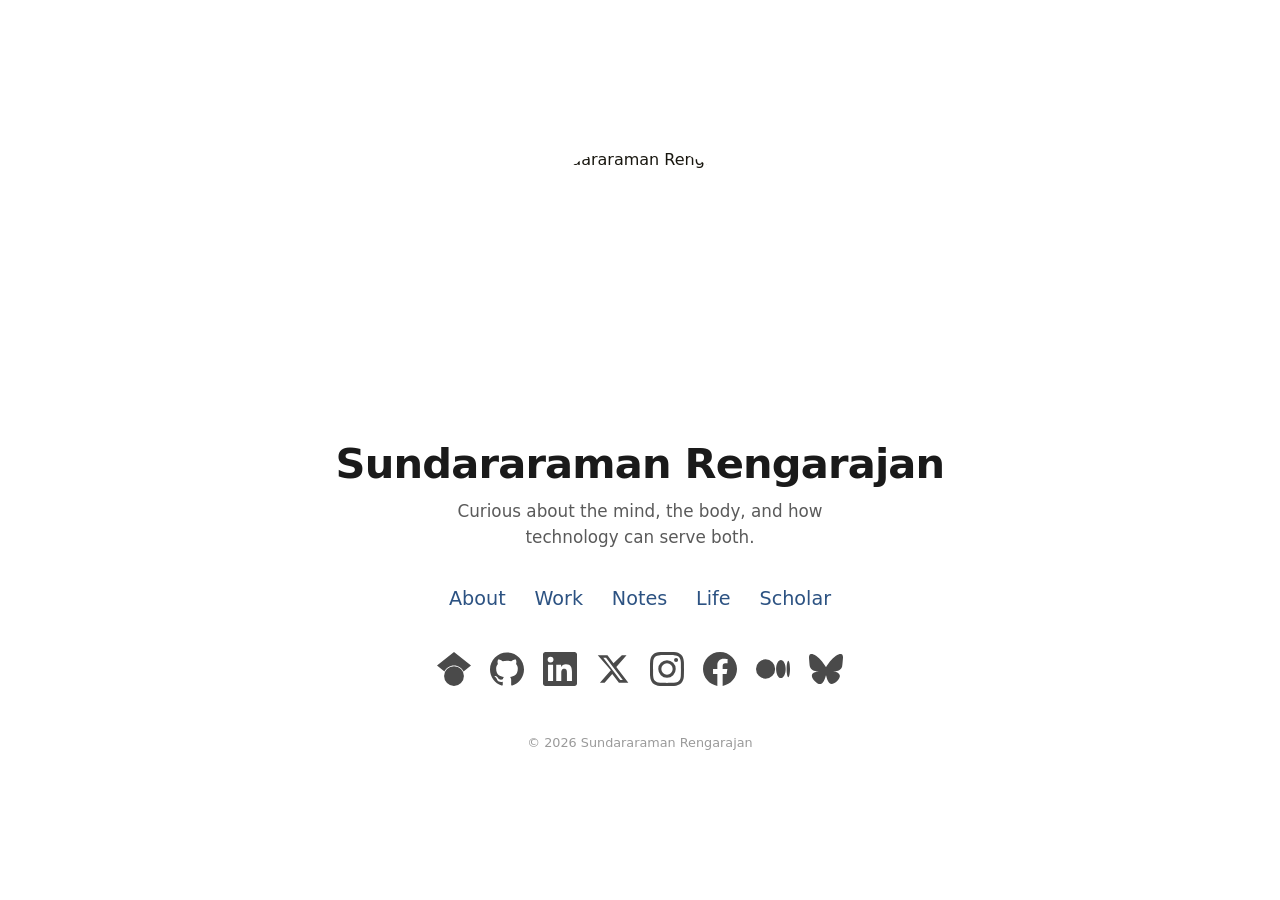
==== commit b697b0b2: "Update headshot image filename in index.html" ====
--- a/index.html
+++ b/index.html
@@ -64,7 +64,7 @@
 </head>
 <body>
 
- <img src="Sundar_Headshot.png" alt="Sundararaman Rengarajan" class="index-photo">
+ <img src="Sundar Rengarajan Headshot.jpg" alt="Sundararaman Rengarajan" class="index-photo">
 
  <h1 class="index-name">Sundararaman Rengarajan</h1>
 
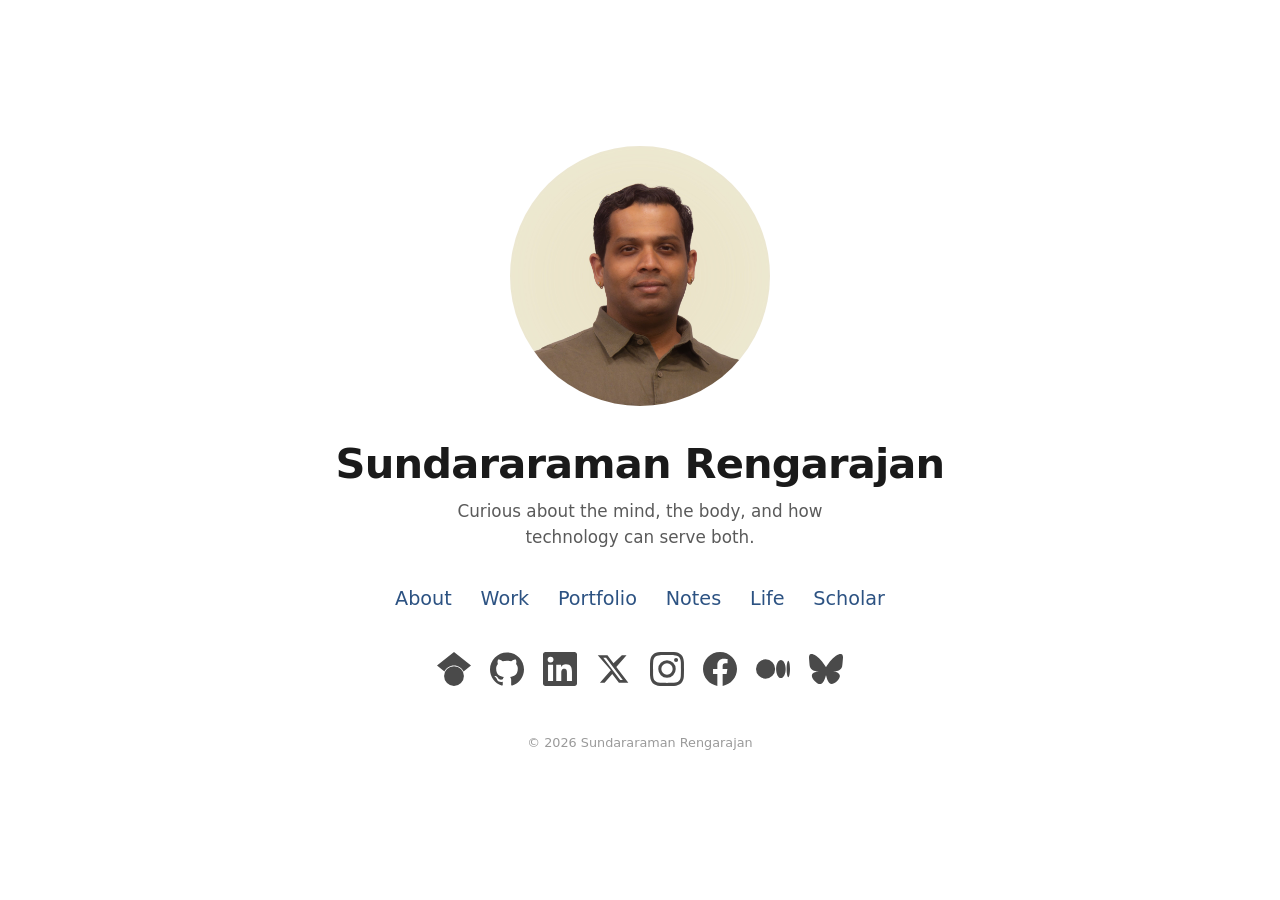
==== commit 9bc0a98c: "Add files via upload" ====
--- a/index.html
+++ b/index.html
@@ -64,7 +64,7 @@
 </head>
 <body>
 
- <img src="Sundar Rengarajan Headshot.jpg" alt="Sundararaman Rengarajan" class="index-photo">
+ <img src="Sundar_Headshot.png" alt="Sundararaman Rengarajan" class="index-photo">
 
  <h1 class="index-name">Sundararaman Rengarajan</h1>
 
@@ -73,6 +73,7 @@
  <nav class="index-nav">
  <a href="about.html">About</a>
  <a href="work.html">Work</a>
+ <a href="portfolio.html">Portfolio</a>
  <a href="notes.html">Notes</a>
  <a href="life.html">Life</a>
  <a href="https://scholar.google.com/citations?hl=en&user=uG3noJkAAAAJ" target="_blank">Scholar</a>
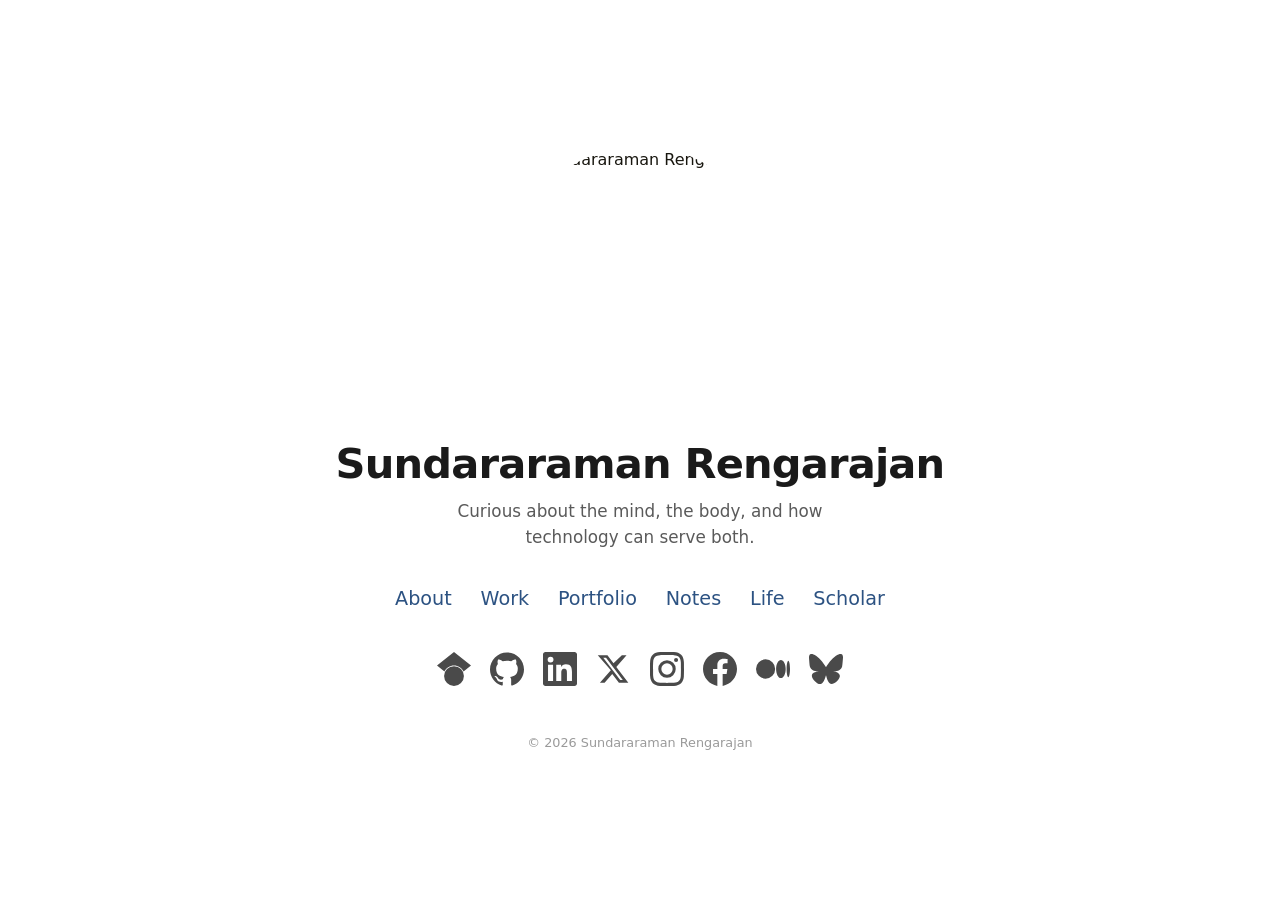
==== commit 396aad4c: "Update headshot image filename in index.html" ====
--- a/index.html
+++ b/index.html
@@ -64,7 +64,7 @@
 </head>
 <body>
 
- <img src="Sundar_Headshot.png" alt="Sundararaman Rengarajan" class="index-photo">
+ <img src="Sundar_Rengarajan_Headshot.png" alt="Sundararaman Rengarajan" class="index-photo">
 
  <h1 class="index-name">Sundararaman Rengarajan</h1>
 
